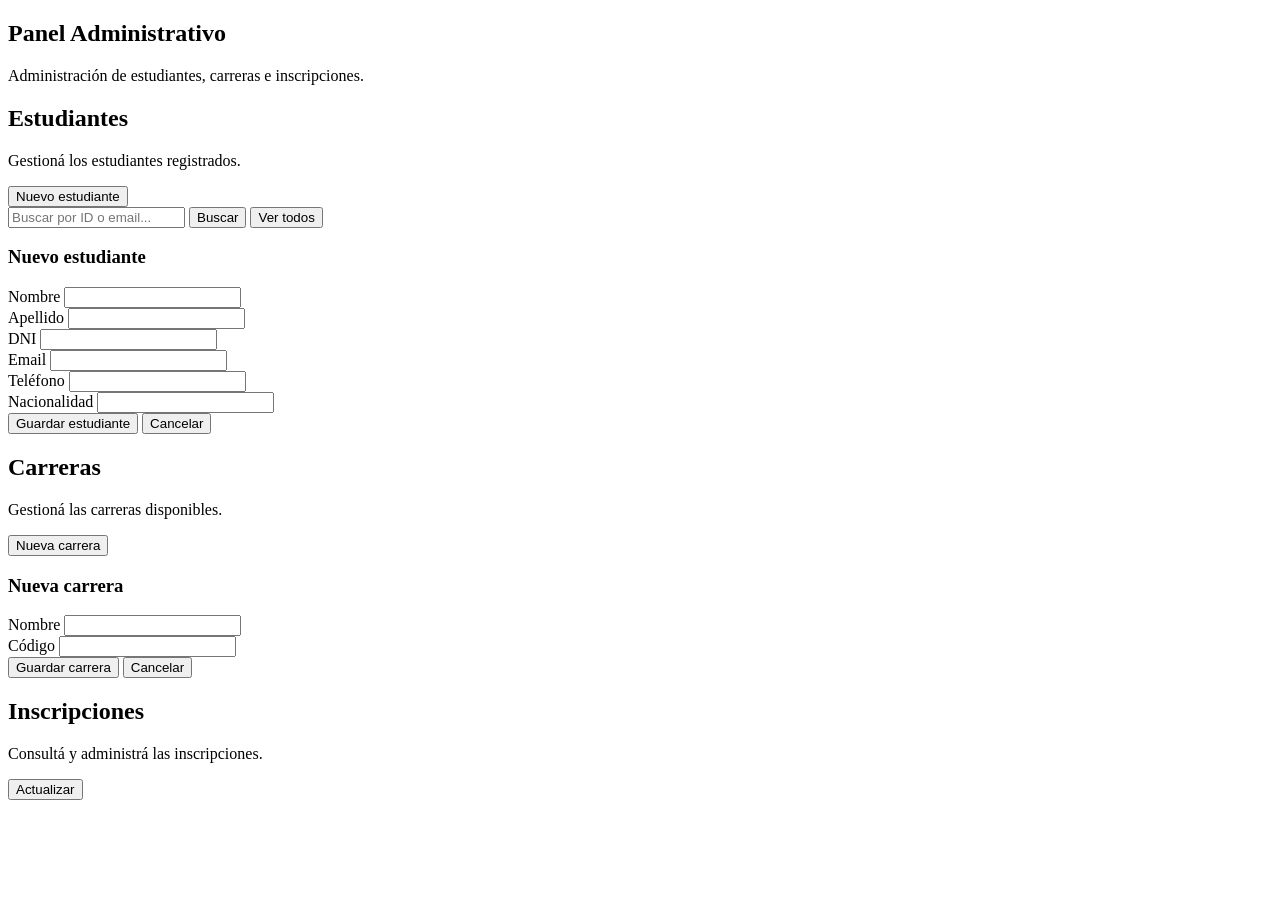
==== public/admin/index.html @ 0283bb2c "se crea admin" ====
<!doctype html>
<html lang="es">
  <head>
    <meta charset="UTF-8" />
    <meta name="viewport" content="width=device-width, initial-scale=1.0" />

    <title>Panel Administrativo</title>

    <link rel="stylesheet" href="/student-crud/css/styles.css" />
  </head>

  <body>
    <main class="page">
      <section class="card">
        <header class="card-header">
          <h1>Panel Administrativo</h1>
          <p>Administración de estudiantes, carreras e inscripciones.</p>
        </header>

        <!-- ========================= -->
        <!-- ESTUDIANTES -->
        <!-- ========================= -->

        <section class="admin-section">
          <div class="section-header">
            <div>
              <h2>Estudiantes</h2>
              <p>Gestioná los estudiantes registrados.</p>
            </div>

            <button type="button" id="btn-nuevo-estudiante">
              Nuevo estudiante
            </button>
          </div>

          <div class="search-box">
            <input
              type="text"
              id="buscar-estudiante"
              placeholder="Buscar por ID o email..."
            />

            <button type="button" id="btn-buscar-estudiante">Buscar</button>

            <button type="button" id="btn-listar-estudiantes">Ver todos</button>
          </div>

          <div id="form-estudiante" class="admin-form hidden">
            <h3>Nuevo estudiante</h3>

            <form id="estudiante-form">
              <div class="form-row">
                <div class="form-group">
                  <label for="estudiante-nombre">Nombre</label>

                  <input type="text" id="estudiante-nombre" required />
                </div>

                <div class="form-group">
                  <label for="estudiante-apellido">Apellido</label>

                  <input type="text" id="estudiante-apellido" required />
                </div>
              </div>

              <div class="form-row">
                <div class="form-group">
                  <label for="estudiante-dni">DNI</label>

                  <input
                    type="text"
                    id="estudiante-dni"
                    maxlength="8"
                    required
                  />
                </div>

                <div class="form-group">
                  <label for="estudiante-email">Email</label>

                  <input type="email" id="estudiante-email" required />
                </div>
              </div>

              <div class="form-row">
                <div class="form-group">
                  <label for="estudiante-telefono">Teléfono</label>

                  <input type="text" id="estudiante-telefono" />
                </div>

                <div class="form-group">
                  <label for="estudiante-nacionalidad"> Nacionalidad </label>

                  <input type="text" id="estudiante-nacionalidad" />
                </div>
              </div>

              <div class="admin-form-actions">
                <button type="submit">Guardar estudiante</button>

                <button type="button" id="btn-cancelar-estudiante">
                  Cancelar
                </button>
              </div>
            </form>
          </div>

          <div id="estudiantes-container" class="table-container"></div>
        </section>

        <!-- ========================= -->
        <!-- CARRERAS -->
        <!-- ========================= -->

        <section class="admin-section">
          <div class="section-header">
            <div>
              <h2>Carreras</h2>
              <p>Gestioná las carreras disponibles.</p>
            </div>

            <button type="button" id="btn-nueva-carrera">Nueva carrera</button>
          </div>

          <div id="form-carrera" class="admin-form hidden">
            <h3>Nueva carrera</h3>

            <form id="carrera-form">
              <div class="form-group">
                <label for="carrera-nombre"> Nombre </label>

                <input type="text" id="carrera-nombre" required />
              </div>

              <div class="form-group">
                <label for="carrera-codigo"> Código </label>

                <input type="text" id="carrera-codigo" required />
              </div>

              <div class="admin-form-actions">
                <button type="submit">Guardar carrera</button>

                <button type="button" id="btn-cancelar-carrera">
                  Cancelar
                </button>
              </div>
            </form>
          </div>

          <div id="carreras-container" class="table-container"></div>
        </section>

        <!-- ========================= -->
        <!-- INSCRIPCIONES -->
        <!-- ========================= -->

        <section class="admin-section">
          <div class="section-header">
            <div>
              <h2>Inscripciones</h2>
              <p>Consultá y administrá las inscripciones.</p>
            </div>

            <button type="button" id="btn-listar-inscripciones">
              Actualizar
            </button>
          </div>

          <div id="inscripciones-container" class="table-container"></div>
        </section>

        <!-- ========================= -->
        <!-- MENSAJES -->
        <!-- ========================= -->

        <div id="mensaje" class="message" role="alert"></div>
      </section>
    </main>

    <script src="/student-crud/js/admin.js"></script>
  </body>
</html>
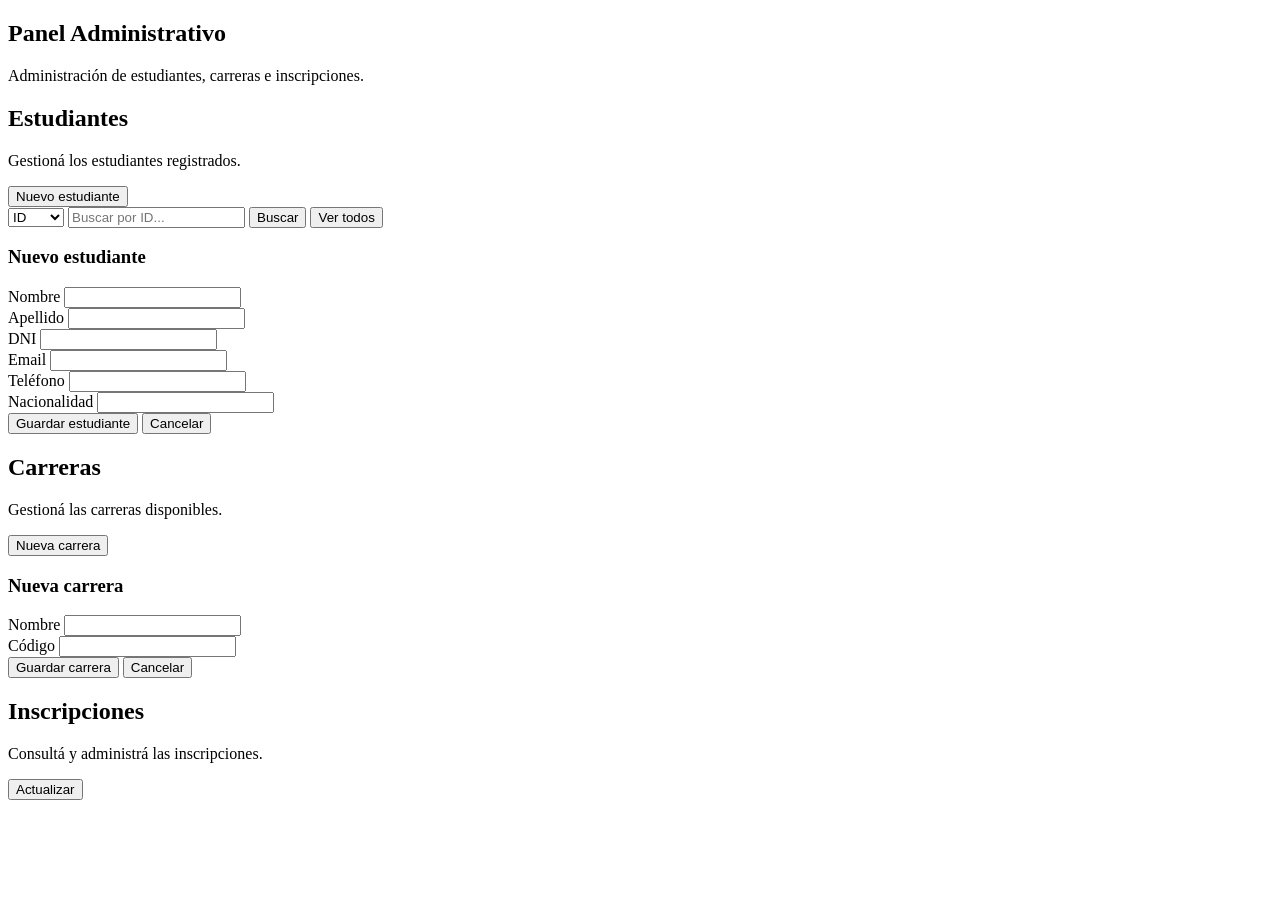
==== commit acc1d5bc: "se agergan funcionalidad al front" ====
--- a/public/admin/index.html
+++ b/public/admin/index.html
@@ -34,10 +34,16 @@
           </div>
 
           <div class="search-box">
+            <select id="tipo-busqueda-estudiante">
+              <option value="id">ID</option>
+              <option value="dni">DNI</option>
+              <option value="email">Email</option>
+            </select>
+
             <input
               type="text"
               id="buscar-estudiante"
-              placeholder="Buscar por ID o email..."
+              placeholder="Buscar por ID..."
             />
 
             <button type="button" id="btn-buscar-estudiante">Buscar</button>
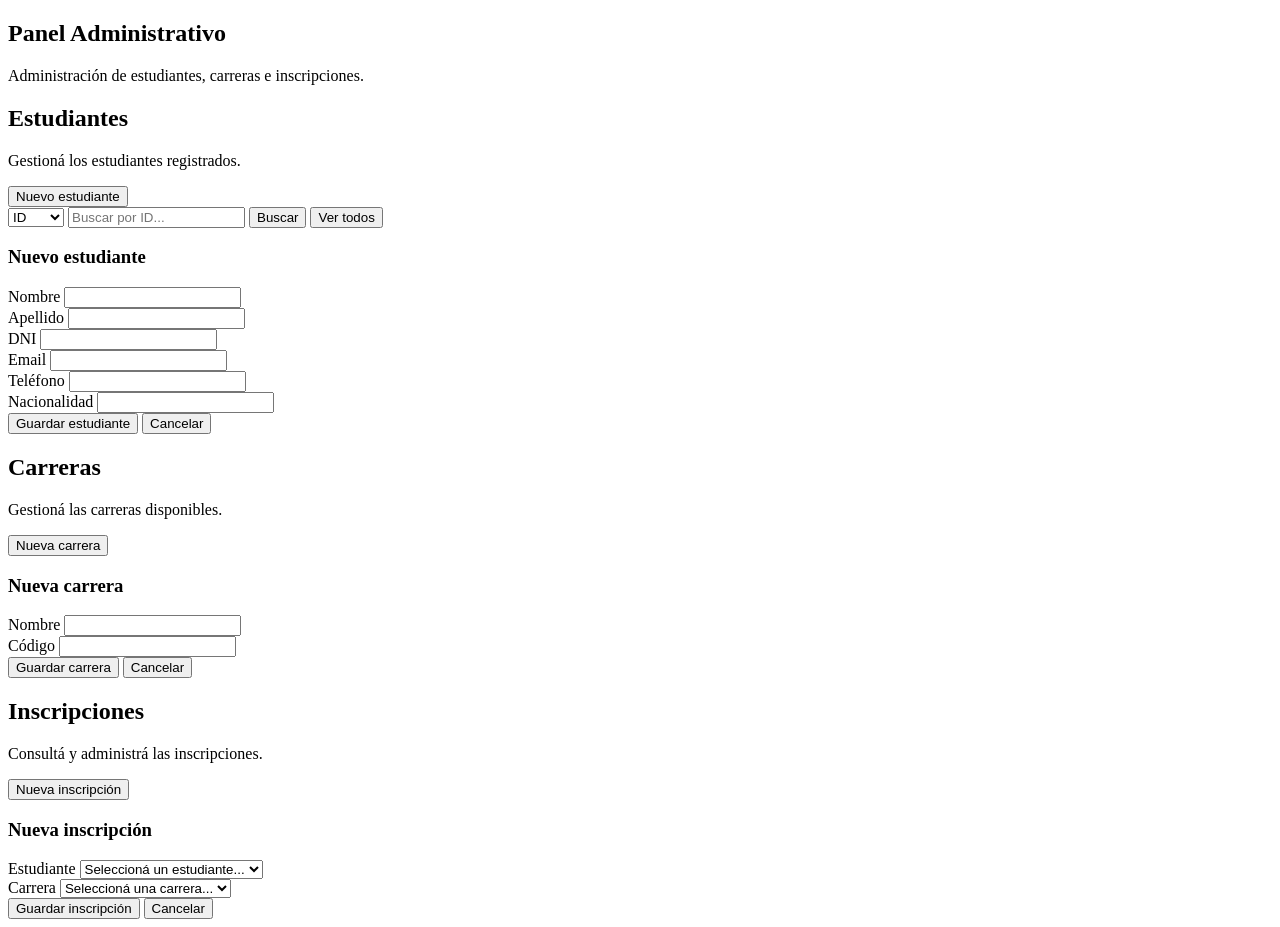
==== commit ab944a6e: "correcion de errores de tablas" ====
--- a/public/admin/index.html
+++ b/public/admin/index.html
@@ -169,9 +169,39 @@
               <p>Consultá y administrá las inscripciones.</p>
             </div>
 
-            <button type="button" id="btn-listar-inscripciones">
-              Actualizar
+            <button type="button" id="btn-nueva-inscripcion">
+              Nueva inscripción
             </button>
+          </div>
+
+          <div id="form-inscripcion" class="admin-form hidden">
+            <h3>Nueva inscripción</h3>
+
+            <form id="inscripcion-form">
+              <div class="form-group">
+                <label for="inscripcion-estudiante">Estudiante</label>
+
+                <select id="inscripcion-estudiante" required>
+                  <option value="">Seleccioná un estudiante...</option>
+                </select>
+              </div>
+
+              <div class="form-group">
+                <label for="inscripcion-carrera">Carrera</label>
+
+                <select id="inscripcion-carrera" required>
+                  <option value="">Seleccioná una carrera...</option>
+                </select>
+              </div>
+
+              <div class="admin-form-actions">
+                <button type="submit">Guardar inscripción</button>
+
+                <button type="button" id="btn-cancelar-inscripcion">
+                  Cancelar
+                </button>
+              </div>
+            </form>
           </div>
 
           <div id="inscripciones-container" class="table-container"></div>
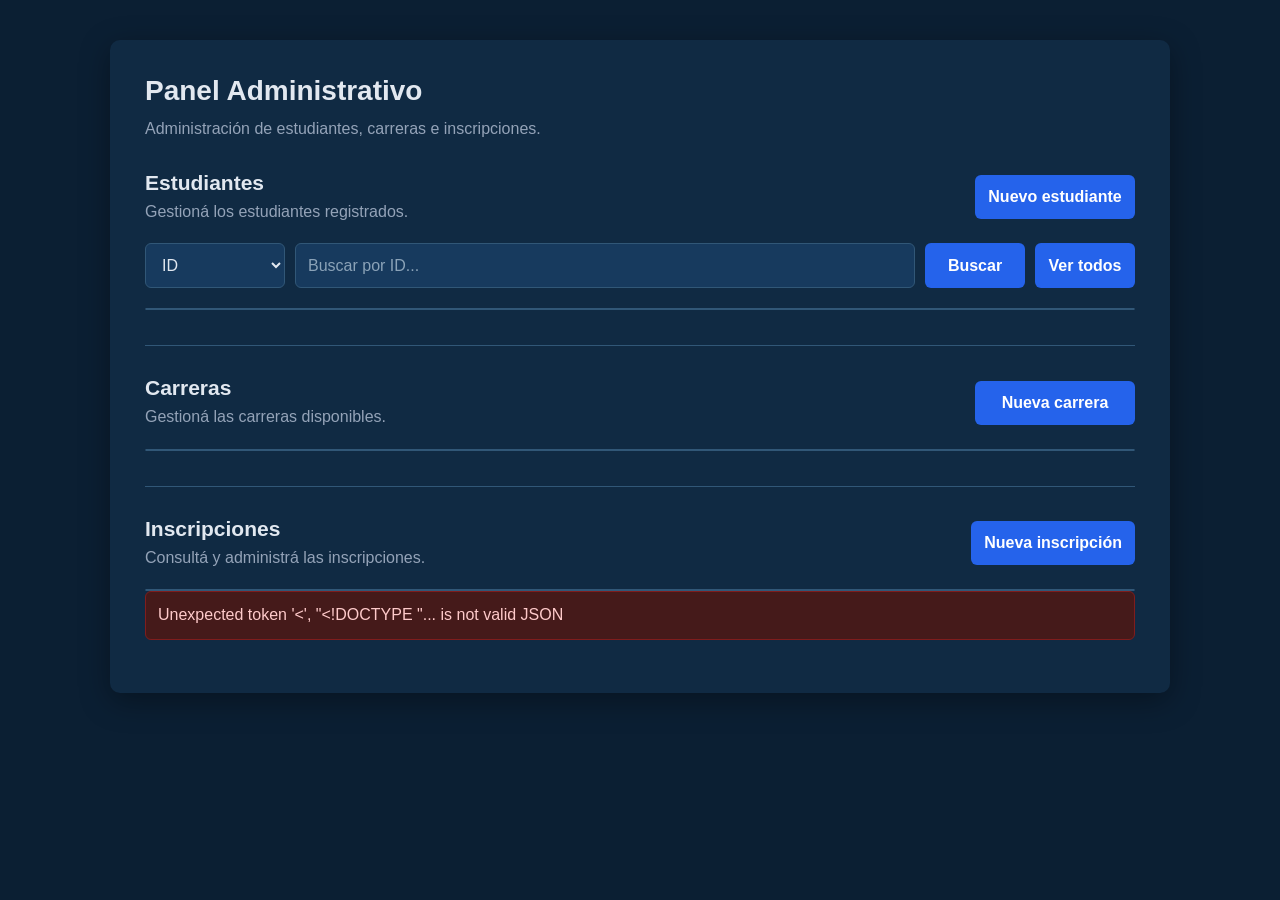
==== commit 671474c4: "refactor" ====
--- a/public/admin/index.html
+++ b/public/admin/index.html
@@ -6,7 +6,18 @@
 
     <title>Panel Administrativo</title>
 
-    <link rel="stylesheet" href="/student-crud/css/styles.css" />
+    <script>
+      // Calcula el contexto de la app (raiz en local o docker) quitando el
+      // segmento /admin del path actual, y lo usa como base para las rutas
+      // relativas (css/js). Asi funciona igual con o sin la barra final.
+      (function () {
+        var base = document.location.pathname.replace(/\/admin\/?.*$/, "") || "/";
+        if (base.charAt(base.length - 1) !== "/") base += "/";
+        document.write('<base href="' + base + '" />');
+      })();
+    </script>
+
+    <link rel="stylesheet" href="css/styles.css" />
   </head>
 
   <body>
@@ -215,6 +226,6 @@
       </section>
     </main>
 
-    <script src="/student-crud/js/admin.js"></script>
+    <script src="js/admin.js"></script>
   </body>
 </html>
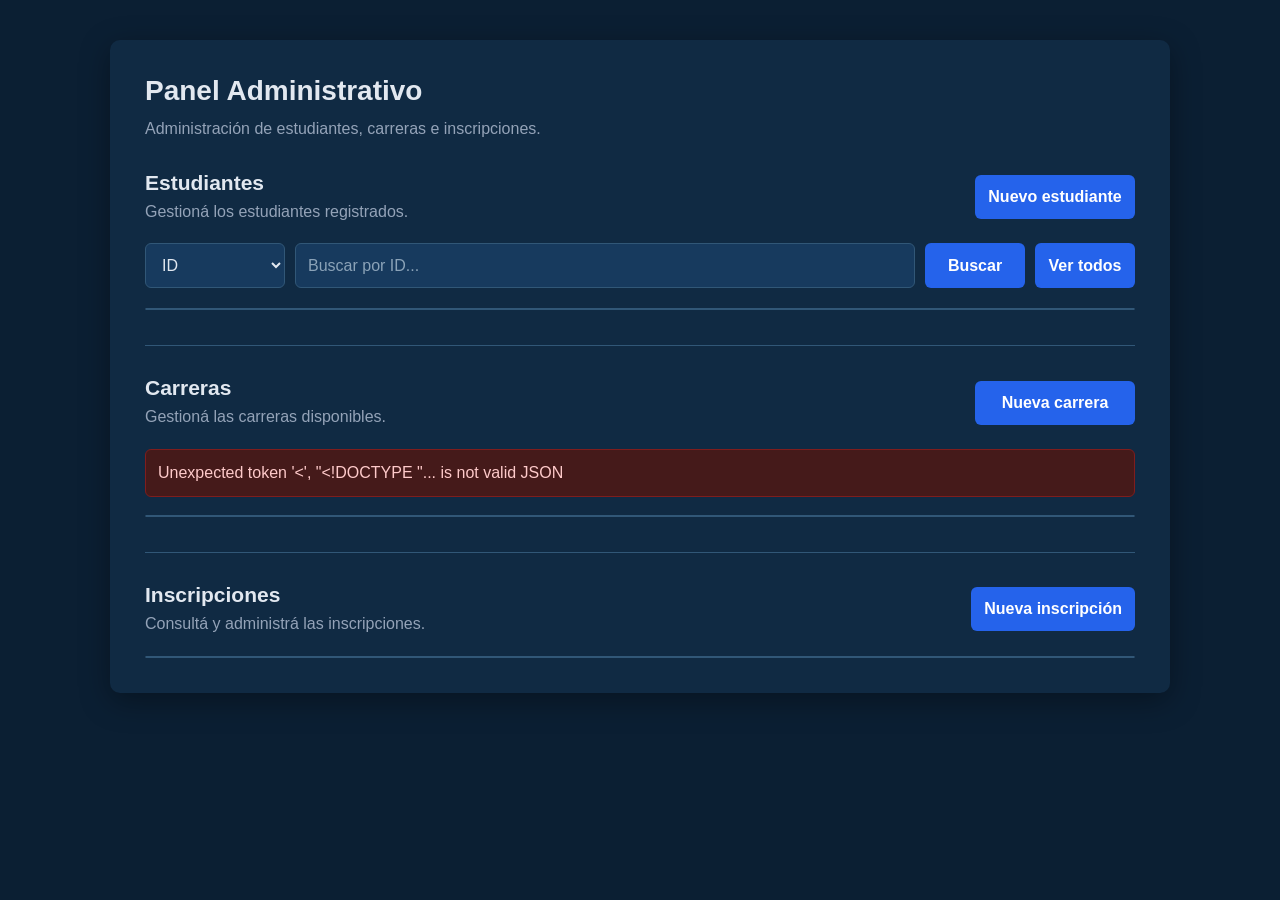
==== commit e77fc54e: "refactor funcionalidad admin" ====
--- a/public/admin/index.html
+++ b/public/admin/index.html
@@ -44,6 +44,8 @@
             </button>
           </div>
 
+          <div id="mensaje-estudiantes" class="message" role="alert"></div>
+
           <div class="search-box">
             <select id="tipo-busqueda-estudiante">
               <option value="id">ID</option>
@@ -140,6 +142,8 @@
             <button type="button" id="btn-nueva-carrera">Nueva carrera</button>
           </div>
 
+          <div id="mensaje-carreras" class="message" role="alert"></div>
+
           <div id="form-carrera" class="admin-form hidden">
             <h3>Nueva carrera</h3>
 
@@ -185,6 +189,8 @@
             </button>
           </div>
 
+          <div id="mensaje-inscripciones" class="message" role="alert"></div>
+
           <div id="form-inscripcion" class="admin-form hidden">
             <h3>Nueva inscripción</h3>
 
@@ -217,12 +223,6 @@
 
           <div id="inscripciones-container" class="table-container"></div>
         </section>
-
-        <!-- ========================= -->
-        <!-- MENSAJES -->
-        <!-- ========================= -->
-
-        <div id="mensaje" class="message" role="alert"></div>
       </section>
     </main>
 
